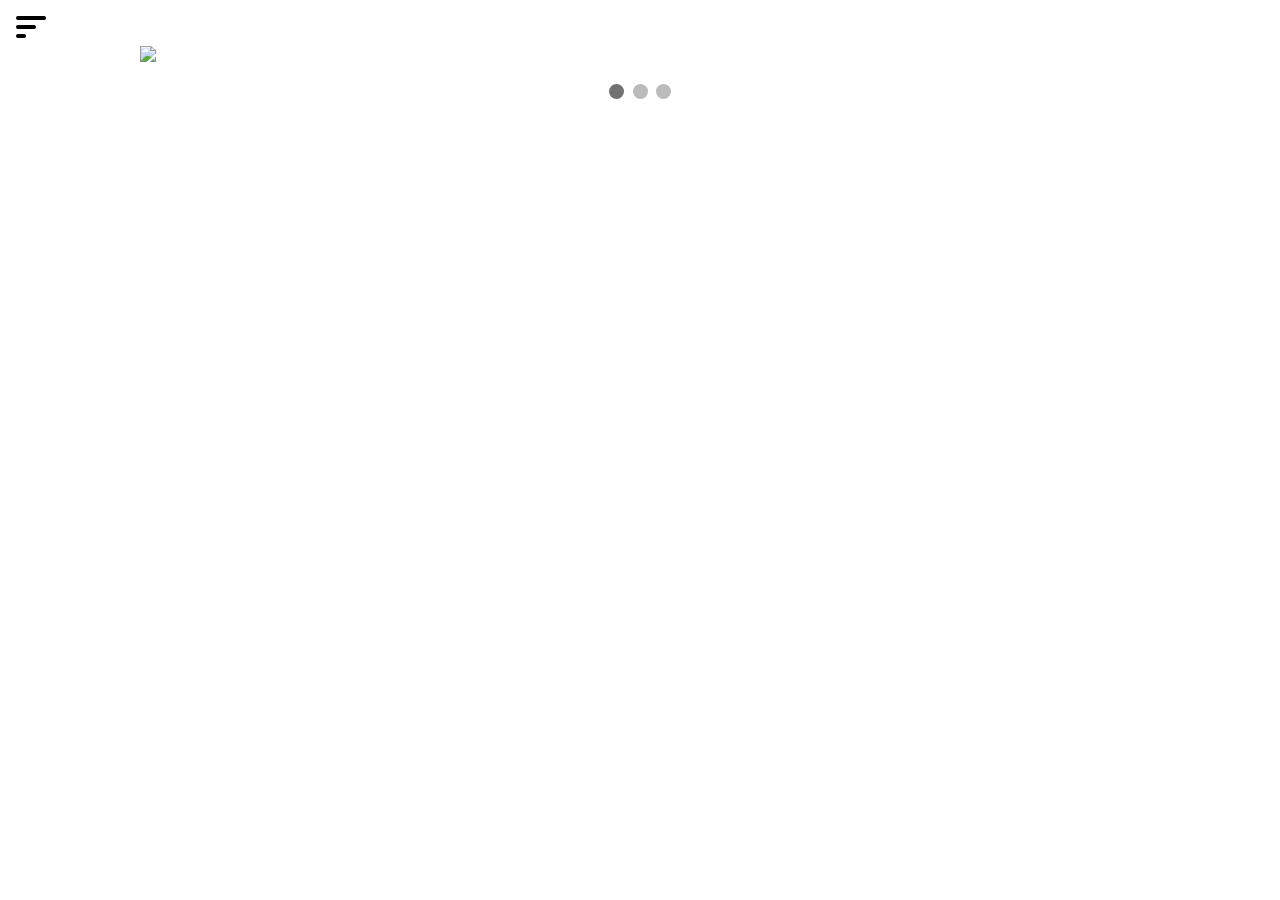
==== index.html @ acacbff3 "Added topnav_test.html and logo/icon svgs." ====
<!DOCTYPE html>
<html>
<head>
  <link rel="icon" href="MedComm_Icon.svg">
  <meta http-equiv='content-type' content='text/html;charset=utf-8' />
  <link rel="stylesheet" type="text/css" href="main.css">
  <style type='text/css'>
    </style>

  <title>
    Amador Valley HS Webmaster
</title>
</head>
<body>
  <div></div>
  <div class="wrapper" role="button" onclick="myFunction(this)">
<a href="#" class="nav">
  <div class="bar1"></div>
  <div class="bar2"></div>
  <div class="bar3"></div>
</a>
</div>
<div id="menubar" class="menubar">
  <a href="#">Home</a>
  <a href="#">CTE</a>
  <a href="#">Chapter</a>
  <a href="#">Contact</a>
</div>
<script>
function myFunction(x) {
  x.classList.toggle("change");
  var menubar = document.getElementById("menubar");
  if (menubar.style.display === "none" || menubar.style.display === "" ) {
    menubar.style.display = "block";
  } else {
    menubar.style.display = "none";

  }
  // document.getElementById("menubar").classList.toggle('showmenubar')
}
</script>
<script type="text/javascript">
function togglemenu(){
  document.getElementById(sidebar).classList.toggle('active')
}
</script>
<!--1-->
<div class="slideshow-container">
  <div class="mySlides fade">
    <img src="img1.jpg" style="width:100%">
    <div class="text">Coders of Amador</div>
  </div>
<!--2-->
  <div class="mySlides fade">
    <img src="img2.jpg" style="width:100%">
    <div class="text" style="color: black">Designers of Amador</div>
  </div>
  <!--3-->
  <div class="mySlides fade">
    <img src="img3.jpg" style="width:100%">
    <div class="text">Engineers of Amador</div>
  </div>
  <a class="prev" onclick="plusSlides(-1)">&#10094;</a>
  <a class="next" onclick="plusSlides(1)">&#10095;</a>
</div>
<br><div style="text-align:center">
  <span class="dot" onclick="currentSlide(1)"></span>
  <span class="dot" onclick="currentSlide(2)"></span>
  <span class="dot" onclick="currentSlide(3)"></span>
</div>
<script type="text/javascript">
var slideIndex = 1;
showSlides(slideIndex);
function plusSlides(n) {
showSlides(slideIndex += n);
}
function currentSlide(n) {
showSlides(slideIndex = n);
}
function showSlides(n) {
var i;
var slides = document.getElementsByClassName("mySlides");
var dots = document.getElementsByClassName("dot");
if (n > slides.length) {slideIndex = 1}
if (n < 1) {slideIndex = slides.length}
for (i = 0; i < slides.length; i++) {
    slides[i].style.display = "none";
}
for (i = 0; i < dots.length; i++) {
    dots[i].className = dots[i].className.replace(" active", "");
}
slides[slideIndex-1].style.display = "block";
dots[slideIndex-1].className += " active";
}
</script>
</body>
</html>
---- main.css ----
html {
    font-family: helvetica, serif;
    color: white;
}
html, body {
    margin: 0;
    width: 100%;
    background-image: url(Background_2.jpg);
    background-repeat: no-repeat;
    background-size: cover;
    background-position: center;
}

.wrapper {
    width: 100%;
    height: 30px;
    text-align: center;
    z-index: 3;
}
.nav div {
    height: 4px;
    background-color: black;
    margin: 5px 0;
    border-radius: 25px;
    transition: 0.3s;
}
.nav {
    width: 30px;
    display: block;
    margin: 1em 0 0 1em;
}
.bar1 {
    width: 30px;
}
.bar2 {
    width: 20px;
}
.bar3 {
    width: 10px;
}
.name {
  visibility: hidden;
  font-size: 10px;
  font-style: normal;
  font: helvetica;
  color: black;
  left: 2em;
  top: 1em;
}
.nav:hover div {
    width: 30px;
}

.menubar {
  display: none;
  position: absolute;
  left: 0px;
  top: 0px;
  z-index: -1;
}

#menubar a {
  padding: 8px 8px 8px 32px;
  text-decoration: none;
  font-size: 25px;
  color: #111111;
  transition: 0.3s;
  display: inherit;
}

.change .bar1 {
  -webkit-transform: translate(0px, 9px) rotate(-45deg);
  transform: translate(0px, 9px) rotate(-45deg);
}
.change .bar2 {opacity: 0;}
.change .bar3 {
  -webkit-transform: translate(0px, -9px) rotate(45deg);
  transform: translate(0x, -9px) rotate(45deg);
  width: 30px;
}

* {box-sizing:border-box}
.slideshow-container {
  max-width: 1000px;
  position: relative;
  margin: auto;
}
.mySlides {
  display: none;
}

.prev, .next {
  cursor: pointer;
  position: absolute;
  top: 50%;
  width: auto;
  margin-top: -22px;
  padding: 16px;
  color: white;
  font-weight: bold;
  font-size: 18px;
  transition: 0.6s ease;
  border-radius: 0 3px 3px 0;
  user-select: none;
}
.next {
  right: 0;
  border-radius: 3px 0 0 3px;
}

.prev:hover, .next:hover {
  background-color: rgba(0,0,0,0.8);
}
.text {
  font-family: sans-serif;
  font-size: 25px;
  padding: 8px 12px;
  position: absolute;
  bottom: 8px;
  width: 100%;
  text-align: center;
}
.dot {
  cursor: pointer;
  height: 15px;
  width: 15px;
  margin: 0 2px;
  background-color: #bbb;
  border-radius: 50%;
  display: inline-block;
  transition: 0.6s ease;
}
.active, .dot:hover {
  background-color: #717171;
}
.fade {
  -webkit-animation-name: fade;
  -webkit-animation-duration: 1.5s;
  animation-name: fade;
  animation-duration: 1.5s;
}
@-webkit-keyframes fade {
  from {opacity: .4}
  to {opacity: 1}
}
@keyframes fade {
  from {opacity: .4}
  to {opacity: 1}
}
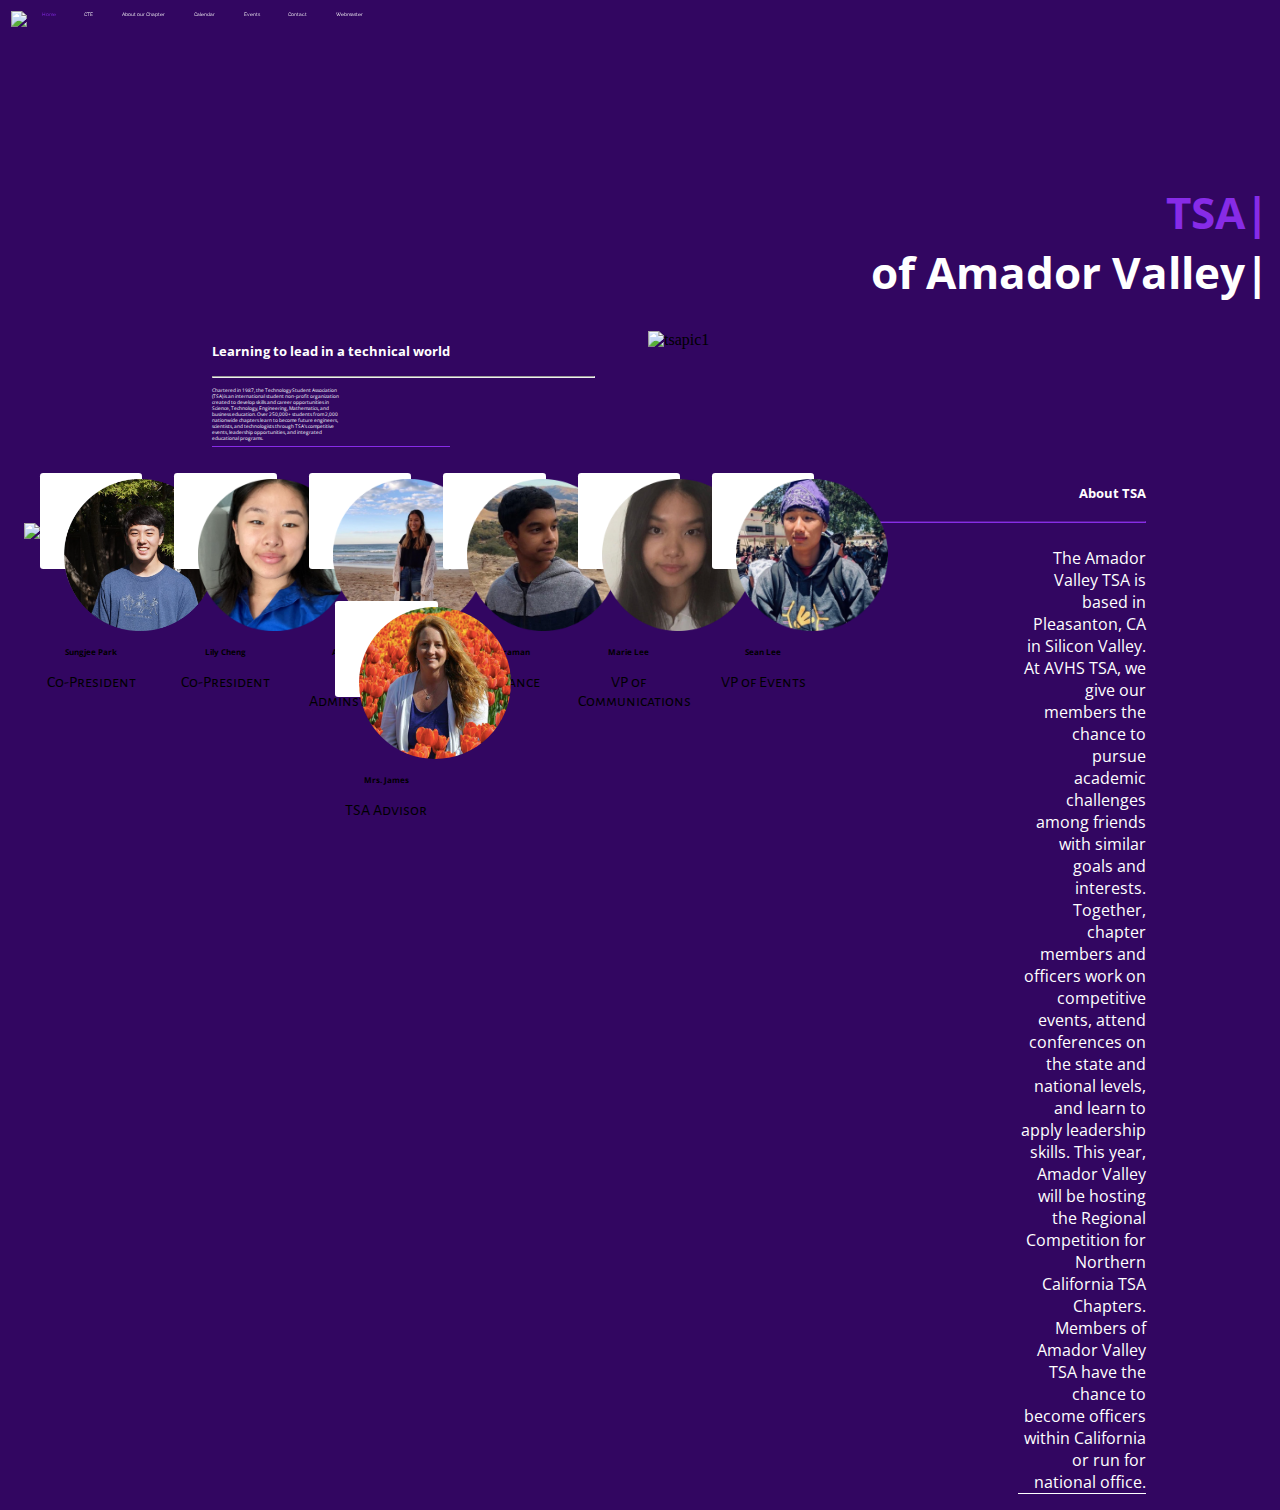
==== commit 5b813e9e: "fixing dumpster fire" ====
--- a/index.html
+++ b/index.html
@@ -1,97 +1,195 @@
 <!DOCTYPE html>
 <html>
+
 <head>
-  <link rel="icon" href="MedComm_Icon.svg">
-  <meta http-equiv='content-type' content='text/html;charset=utf-8' />
-  <link rel="stylesheet" type="text/css" href="main.css">
-  <style type='text/css'>
-    </style>
-
-  <title>
-    Amador Valley HS Webmaster
-</title>
+  <script src="https://cdn.rawgit.com/michalsnik/aos/2.1.1/dist/aos.js"></script>
+  <link href="https://cdn.rawgit.com/michalsnik/aos/2.1.1/dist/aos.css" rel="stylesheet">
+  <link rel="icon" href="logo1.png">
+  <link rel="stylesheet" href="main1.css">
+  <link rel="preconnect" href="https://fonts.gstatic.com">
+  <link href="https://fonts.googleapis.com/css2?family=Alegreya+Sans+SC:wght@300&display=swap" rel="stylesheet">
+  <link href="https://fonts.googleapis.com/css2?family=Playfair+Display:wght@400;800&display=swap" rel="stylesheet">
+  <link href="https://fonts.googleapis.com/css2?family=Open+Sans:wght@700&display=swap" rel="stylesheet">
+  <link href="https://fonts.googleapis.com/css2?family=Raleway:wght@600&display=swap" rel="stylesheet">
+  <title>Amador Valley TSA - Home</title>
 </head>
 <body>
-  <div></div>
-  <div class="wrapper" role="button" onclick="myFunction(this)">
-<a href="#" class="nav">
-  <div class="bar1"></div>
-  <div class="bar2"></div>
-  <div class="bar3"></div>
-</a>
-</div>
-<div id="menubar" class="menubar">
-  <a href="#">Home</a>
-  <a href="#">CTE</a>
-  <a href="#">Chapter</a>
-  <a href="#">Contact</a>
-</div>
-<script>
-function myFunction(x) {
-  x.classList.toggle("change");
-  var menubar = document.getElementById("menubar");
-  if (menubar.style.display === "none" || menubar.style.display === "" ) {
-    menubar.style.display = "block";
-  } else {
-    menubar.style.display = "none";
+  <div id="topnav">
+    <div id="hamburger" class="nav" role="button" onclick="myFunction(this)">
+      <div id="bar1" class="bar1"></div>
+      <div id="bar2" class="bar2"></div>
+      <div id="bar3" class="bar3"></div>
+    </div>
+    <div data-aos="fade-up" id="horizontal_menu">
+      <a id="logo" class="homelogo" href="index.html">
+        <img id="pic" src="logo1.png" height="22px">
+      </a>
+      <a id="box" class="box" href="index.html">Home</a>
+      <a id="box1" class="box" href="cte.html">CTE</a>
+      <a id="box2" class="box" href="about.html">About our Chapter</a>
+      <a id="box3" class="box" href="calendar.html">Calendar</a>
+      <a id="box4" class="box" href="events.html">Events</a>
+      <a id="box5" class="box" href="contact.html">Contact</a>
+      <a id="box6" class="box" href="medcomm.html">Webmaster</a>
 
+    </div>
+    <br>
+    <div data-aos="fade-up" id="vertical_menu" class="menu_items">
+      <a class="list" href="index.html">Home</a>
+      <a class="list" href="cte.html">CTE</a>
+      <a class="list" href="about.html">About our Chapter</a>
+      <a class="list" href="calendar.html">Calendar</a>
+      <a class="list" href="events.html">Events</a>
+      <a class="list" href="contact.html">Contact</a>
+      <a class="list" href="medcomm.html">Webmaster</a>
+    </div>
+  </div>
+  <div data-aos="fade-right" class="textbody">
+    <h1 class="heading"> <span id="tsa" class="tsa">TSA|</span><span id="arch" class="tsa"> Architects</span></br> of Amador
+      Valley|</h1>  </div>
+
+  <div data-aos="fade-left" data-aos-duration="1000" data-aos-offset="440" class="img1">
+    <img id="img1" src="tsapic1.jpg" alt="tsapic1">
+  </div>
+  <div data-aos="fade-right" data-aos-duration="700" data-aos-offset="440" class="intro">
+    <h2 id="h1">Learning to lead in a technical world</h2>
+    <hr style="width: 160%; float: left">
+    <p id="p1">Chartered in 1987, the Technology Student Association (TSA) is an international student non-profit organization
+      created to develop skills and career opportunities in Science, Technology, Engineering, Mathematics, and business
+      education. Over 250,000+ students from 2,000 nationwide chapters learn to become future engineers, scientists, and
+      technologists through TSA's competitive events, leadership opportunities, and integrated educational programs.
+    </p>
+  </div>
+  <div class="wrapper2">
+    <div class="img2">
+      <img data-aos="fade-down" data-aos-offset="800" data-aos-duration="1000" id="img2" src="tsapic2.jpg" alt="tsapic2">
+    </div>
+    <div data-aos="fade-left" data-aos-duration="1500" data-aos-offset="440" class="text2">
+      <h2 id="h2">About TSA</h2>
+      <hr>
+      <p id="p2">The Amador Valley TSA is based in Pleasanton, CA in Silicon Valley. At AVHS TSA, we give our members the
+        chance to pursue academic challenges among friends with similar goals and interests. Together, chapter members and
+        officers work on competitive events, attend conferences on the state and national levels, and learn to apply
+        leadership skills. This year, Amador Valley will be hosting the Regional Competition for Northern California
+        TSA Chapters. Members of Amador Valley TSA have the chance to become officers within California or run for
+        national office.</p>
+    </div>
+  </div>
+  <div data-aos="fade-down" data-aos-offset="340" class="officers">
+    <div data-aos="fade-right" data-aos-offset="340" class="profile1">
+      <img src="copres1.png" alt="copresident: sungjee park" height="152px">
+      <h4>Sungjee Park</h4>
+      <p>Co-President</p>
+    </div>
+    <div data-aos="fade-up" data-aos-offset="340" class="profile1">
+      <img src="copres2.png" alt="copresident: lily cheng" height="152px">
+      <h4>Lily Cheng</h4>
+      <p>Co-President</p>
+    </div>
+    <div data-aos="fade-left" data-aos-offset="340" style="padding: " class="profile1">
+      <img src="vpadmin.png" alt="vp of admin: anjali ramesh" height="152px">
+      <h4>Anjali Ramesh</h4>
+      <p>VP of Adminstration</p>
+    </div>
+    <div data-aos="fade-right" data-aos-offset="340" style="padding: " class="profile1" id="vpfinance">
+      <img src="vpfinance.png" alt="vp of admin: anjali ramesh" height="152px">
+      <h4>Pranav Subraman</h4>
+      <p>VP of Finance</p>
+    </div>
+    <div data-aos="fade-down" data-aos-offset="340" style="padding: " class="profile1" id="vpfinance">
+      <img src="vpcomm.png" alt="vp of admin: anjali ramesh" height="152px">
+      <h4>Marie Lee</h4>
+      <p>VP of Communications</p>
+    </div>
+    <div data-aos="fade-left" data-aos-offset="340" style="padding: " class="profile1" id="vpfinance">
+      <img src="vpevents.png" alt="vp of admin: anjali ramesh" height="152px">
+      <h4>Sean Lee</h4>
+      <p>VP of Events</p>
+    </div>
+    <div data-aos="fade-up" data-aos-offset="340" style="margin-left: 36%; margin-right: 25%" class="profile1" id="vpfinance">
+      <img src="james.png" alt="vp of admin: anjali ramesh" height="152px" style="border-radius: 50%; width">
+      <h4>Mrs. James</h4>
+      <p>TSA Advisor</p>
+    </div>
+
+  </div>
+</body>
+<!--JS-->
+<script id="javascript">
+  AOS.init()
+  window.onbeforeunload = function() {
+    window.scrollTo(0, 0)
+  };
+  var currentYScrollPosition = 0;
+  window.onscroll = function() {
+    scrollFunction2()
   }
-  // document.getElementById("menubar").classList.toggle('showmenubar')
-}
+
+  function myFunction(x) {
+    x.classList.toggle("change");
+    var topnav = document.getElementById("topnav")
+    if (topnav.style.height == "60px") {
+      topnav.style.height = "395px";
+    } else {
+      topnav.style.height = "60px";
+
+    }
+  }
+
+  window.onscroll = function() {
+    scrollFunction()
+  };
+  document.body.style.background = "#320661"
+
+  function scrollFunction() {
+    currentYScrollPosition = document.body.scrollTop;
+    if (currentYScrollPosition == 0) {
+      currentYScrollPosition = document.documentElement.scrollTop;
+    }
+    if (document.body.scrollTop > 500 || document.documentElement.scrollTop > 500) {
+      document.body.style.background = 'black';
+      document.body.style.opacity = '1';
+      document.getElementById('bar1').style.backgroundColor = 'White'
+      document.getElementById('bar2').style.backgroundColor = 'White'
+      document.getElementById('bar3').style.backgroundColor = 'White'
+    } else if (document.body.scrollTop > 150 || document.documentElement.scrollTop > 150 || window.innerWidth < 1200) {
+      document.getElementById("topnav").style.width = "160px";
+      document.getElementById("hamburger").style.marginLeft = "15px";
+      document.getElementById("topnav").style.margin = "20px 0px";
+      document.getElementById("horizontal_menu").style.display = "none";
+
+    } else {
+      document.getElementById("topnav").style.width = "100%";
+      document.getElementById("hamburger").style.marginLeft = "-100px";
+      document.getElementById("topnav").style.height = "60px";
+      document.getElementById("topnav").style.margin = "20px 10px";
+      document.getElementById("horizontal_menu").style.display = "block";
+      document.body.style.background = "#320661"
+    }
+  }
+
+  window.onload = function() {
+    windowCollapse()
+  };
+  window.onresize = function() {
+    windowCollapse()
+  };
+
+  function windowCollapse() {
+    if (window.innerWidth < 1200 || currentYScrollPosition > 150) {
+      document.getElementById("topnav").style.width = "190px";
+      document.getElementById("hamburger").style.marginLeft = "15px";
+      document.getElementById("topnav").style.margin = "20px 0px";
+      document.getElementById("horizontal_menu").style.display = "none";
+    } else {
+      document.getElementById("topnav").style.width = "100%";
+      document.getElementById("hamburger").style.marginLeft = "-100px"
+      document.getElementById("topnav").style.height = "60px";
+      document.getElementById("topnav").style.margin = "20px 10px";
+      document.getElementById("horizontal_menu").style.display = "block";
+
+    }
+  }
 </script>
-<script type="text/javascript">
-function togglemenu(){
-  document.getElementById(sidebar).classList.toggle('active')
-}
-</script>
-<!--1-->
-<div class="slideshow-container">
-  <div class="mySlides fade">
-    <img src="img1.jpg" style="width:100%">
-    <div class="text">Coders of Amador</div>
-  </div>
-<!--2-->
-  <div class="mySlides fade">
-    <img src="img2.jpg" style="width:100%">
-    <div class="text" style="color: black">Designers of Amador</div>
-  </div>
-  <!--3-->
-  <div class="mySlides fade">
-    <img src="img3.jpg" style="width:100%">
-    <div class="text">Engineers of Amador</div>
-  </div>
-  <a class="prev" onclick="plusSlides(-1)">&#10094;</a>
-  <a class="next" onclick="plusSlides(1)">&#10095;</a>
-</div>
-<br><div style="text-align:center">
-  <span class="dot" onclick="currentSlide(1)"></span>
-  <span class="dot" onclick="currentSlide(2)"></span>
-  <span class="dot" onclick="currentSlide(3)"></span>
-</div>
-<script type="text/javascript">
-var slideIndex = 1;
-showSlides(slideIndex);
-function plusSlides(n) {
-showSlides(slideIndex += n);
-}
-function currentSlide(n) {
-showSlides(slideIndex = n);
-}
-function showSlides(n) {
-var i;
-var slides = document.getElementsByClassName("mySlides");
-var dots = document.getElementsByClassName("dot");
-if (n > slides.length) {slideIndex = 1}
-if (n < 1) {slideIndex = slides.length}
-for (i = 0; i < slides.length; i++) {
-    slides[i].style.display = "none";
-}
-for (i = 0; i < dots.length; i++) {
-    dots[i].className = dots[i].className.replace(" active", "");
-}
-slides[slideIndex-1].style.display = "block";
-dots[slideIndex-1].className += " active";
-}
-</script>
-</body>
+
 </html>
--- a/main1.css
+++ b/main1.css
@@ -0,0 +1,277 @@
+body {
+  background-color: #320661;
+  opacity: 1;
+  z-index: -3;
+  overflow-x: hidden;
+  transition: 1s;
+}
+html {
+  scroll-behavior: smooth;
+}
+
+#topnav {
+  display: block;
+  height: 1.2rem;
+  overflow: hidden;
+  transition: 0.15s;
+  width: 100%;
+  position: fixed;
+  transition: .3s;
+  margin: 0.2rem 0.2rem;
+  background: rgba(0, 0, 0, 0);
+  z-index: 1;
+}
+
+.nav, .homelogo {
+  float: left;
+  z-index: 1
+}
+
+#pic {
+  transition: .3s;
+}
+
+#pic:hover {
+  height: 0.7rem;
+  margin: auto;
+}
+
+.nav div {
+  height: 0.08rem;
+  background-color: #872BE7;
+  margin: 0.1rem 0;
+  border-radius: 0.5rem;
+  transition: 0.3s;
+}
+
+.box {
+  display: block;
+}
+
+.nav {
+  float: left;
+  width: 0.6rem;
+  height: auto;
+  margin-left: -2rem;
+  transition: .6s;
+}
+
+.bar1 {
+  width: 0.6rem;
+}
+
+.bar2 {
+  width: 0.4rem;
+}
+
+.bar3 {
+  width: 0.2rem;
+}
+
+.nav:hover div {
+  width: 0.64rem;
+}
+
+.nav:hover {
+  cursor: pointer;
+}
+
+/*Button END*/
+.menu_items {
+  padding-top: 1rem;
+}
+
+.list {
+  padding: 0px 0px 0.24rem 0.24rem;
+  text-decoration: none;
+  font-size: 0.5rem;
+  color: #999999;
+  display: block;
+  font-family: 'Raleway';
+  border-radius: 0.3rem;
+  z-index: 3;
+  transition: .3s;
+}
+
+.list:hover {
+  color: #872BE7;
+}
+
+.change .bar1 {
+  -webkit-transform: translate(0px, 0.18rem) rotate(-135deg);
+  transform: translate(0px, 0.18rem) rotate(-135deg);
+}
+
+.change .bar2 {
+  opacity: 0;
+}
+
+.change .bar3 {
+  -webkit-transform: translate(0px, -0.18rem) rotate(135deg);
+  transform: translate(0x, -0.18rem) rotate(135deg);
+  width: 0.6rem;
+}
+.box {
+  border-top-color: black;
+  border-top-width: 0.4rem;
+  display: block;
+  float: left;
+  text-decoration: none;
+  padding-left: 0.9rem;
+  padding-right: 0.9rem;
+  font-family: 'Raleway';
+  font-size: 0.3rem;
+  color: #FFFFFF;
+  transition: .3s;
+}
+
+.box:hover {
+  color: #872BE7;
+}
+
+#box6 {
+  font-weight: 1200;
+}
+
+#box6:hover {
+  font-size: 0.32rem;
+}
+
+.textbody {
+  padding-top: 9rem;
+  margin-right: 0.2rem;
+  color: white;
+  font-family: 'open sans';
+  font-size: 1.38rem;
+  text-align: right;
+}
+
+.tsa {
+  color: #872BE7;
+}
+
+#arch {
+  display: none;
+}
+
+.intro {
+  float: right;
+  font-size: 0.56rem;
+  color: white;
+  font-family: 'Open Sans', sans-serif;
+  z-index: 2;
+  margin-left: 5%;
+  margin-right: 65%;
+  border-bottom-color: #872BE7;
+  border-bottom-style: solid;
+  border-bottom-width: 0.08rem;
+}
+
+.intro p {
+  float: left;
+  font-family: 'Open Sans';
+  font-size: 0.3rem;
+  width: 8rem;
+}
+
+#box {
+  color: #872BE7;
+}
+
+#box:hover {
+  color: #872BE7;
+  background-color: rgba(0, 0, 0, 0);
+}
+
+.img1 img {
+  position: absolute;
+  padding-left: 50%;
+  width: 45%;
+  transition: .3s;
+  z-index: -2;
+}
+
+.text2 {
+  float: right;
+  padding-top: 1.6rem;
+  padding-right: 10%
+}
+
+.text2 h2 {
+  color: white;
+  font-size: 0.84rem;
+  font-family: 'Open Sans';
+  z-index: 2;
+  text-align: right;
+}
+
+.text2 hr {
+  float: right;
+  width: 230%;
+  height: 0.04rem;
+  background-color: #872BE7;
+  border-color: #872BE7
+}
+
+.text2 p {
+  float: right;
+  color: white;
+  width: 8rem;
+  font-family: 'Open Sans';
+  text-align: right;
+  border-bottom-color: white;
+  border-bottom-style: solid;
+  border-bottom-width: 1px;
+}
+
+.img2 img {
+  width: 11.88rem;
+  height: 7.7rem;
+  padding-left: 1rem;
+  padding-top: 12rem;
+  z-index: -2;
+  float: left;
+  position: absolute;
+  transition: .3s;
+}
+
+.officers {
+  display: block;
+  float: left;
+  overflow: none
+}
+
+.profile1 {
+  width: 6.4rem;
+  border-radius: 0.2rem;
+  height: 6rem;
+  margin-top: 1.6rem;
+  margin-bottom: 0.4rem;
+  margin-left: 2rem;
+  float: left;
+  background-color: white;
+  position: relative;
+  text-align: center;
+  display: inline-block;
+}
+
+.profile1 img {
+  text-align: center;
+  margin: 0.4rem 1.5rem 0px 1.5rem;
+}
+
+.profile1 h4 {
+  font-family: 'Open Sans';
+  font-size: 0.5rem;
+  margin-bottom: 0px;
+}
+
+.profile1 p {
+  font-family: 'Alegreya Sans SC'
+}
+.buttons {
+  background-color: #872BE7;
+  width: 4rem;
+  height:0.4rem;
+  float: right;
+}
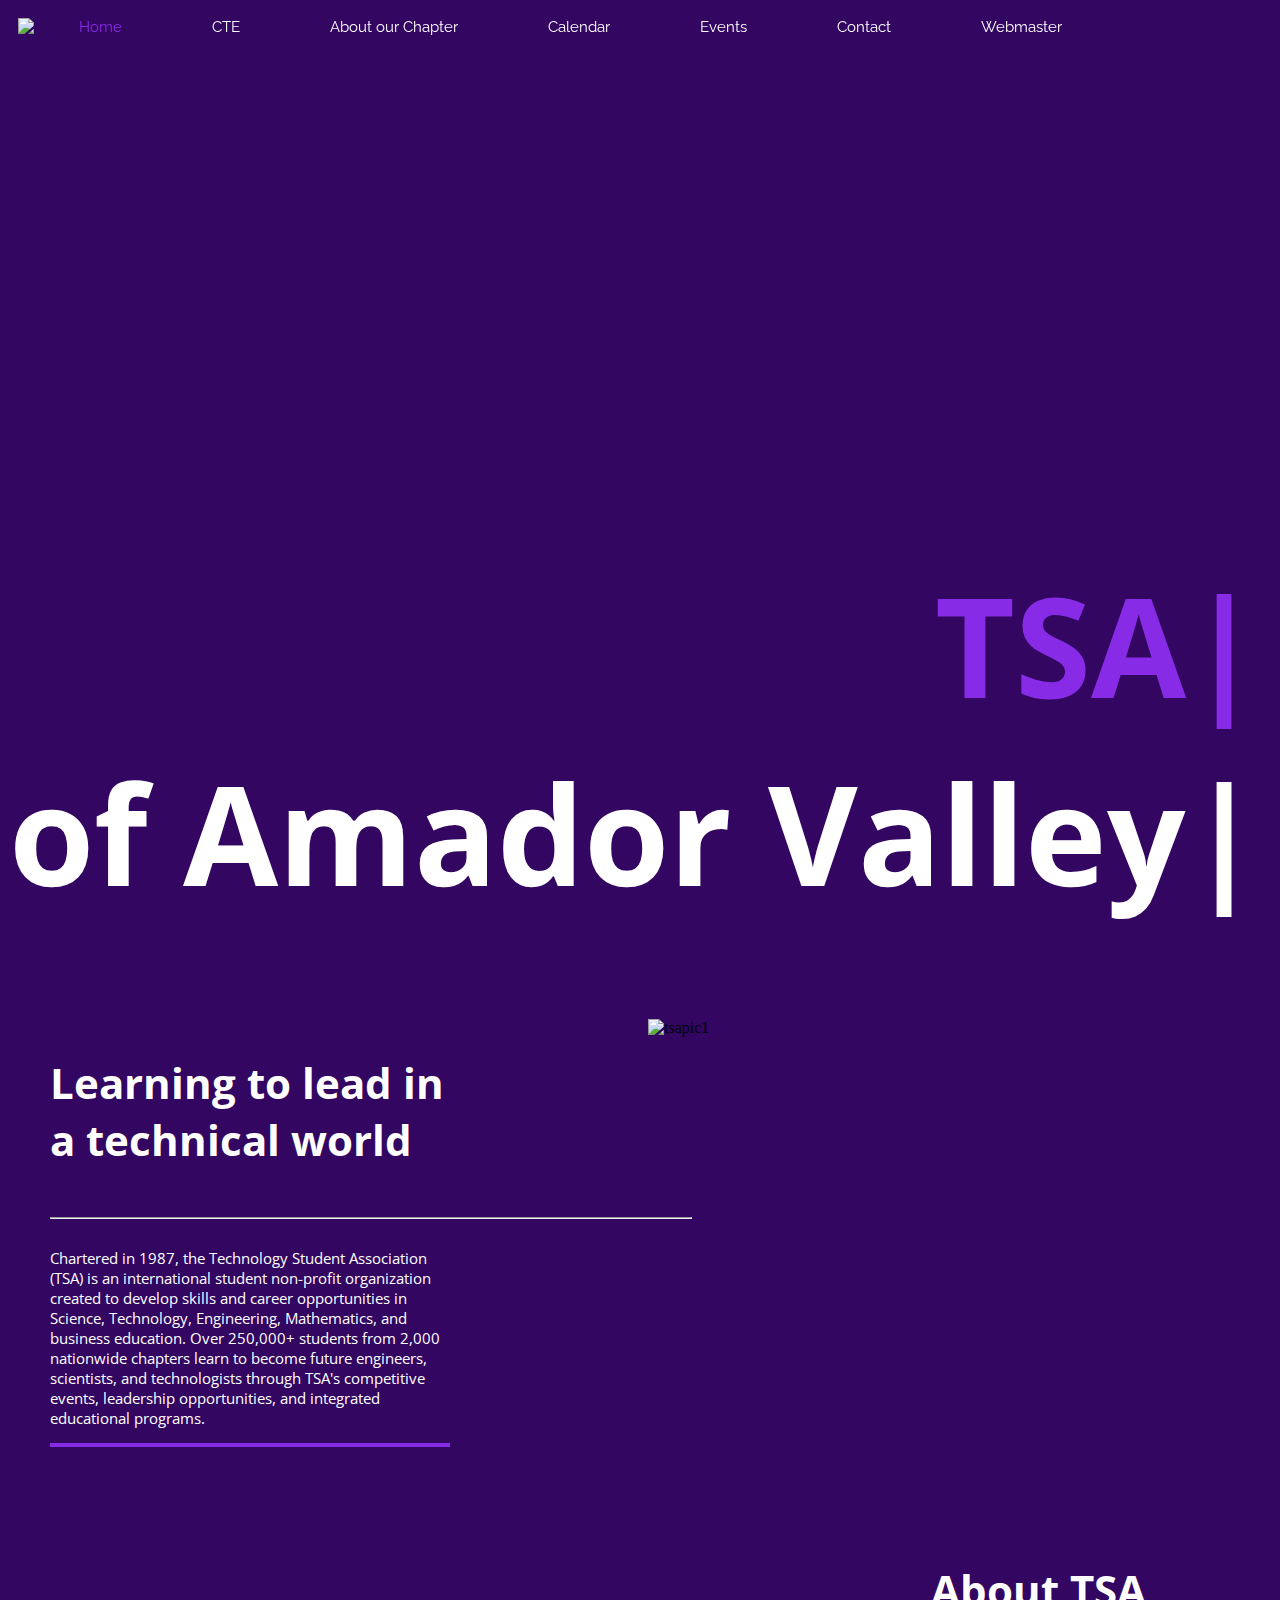
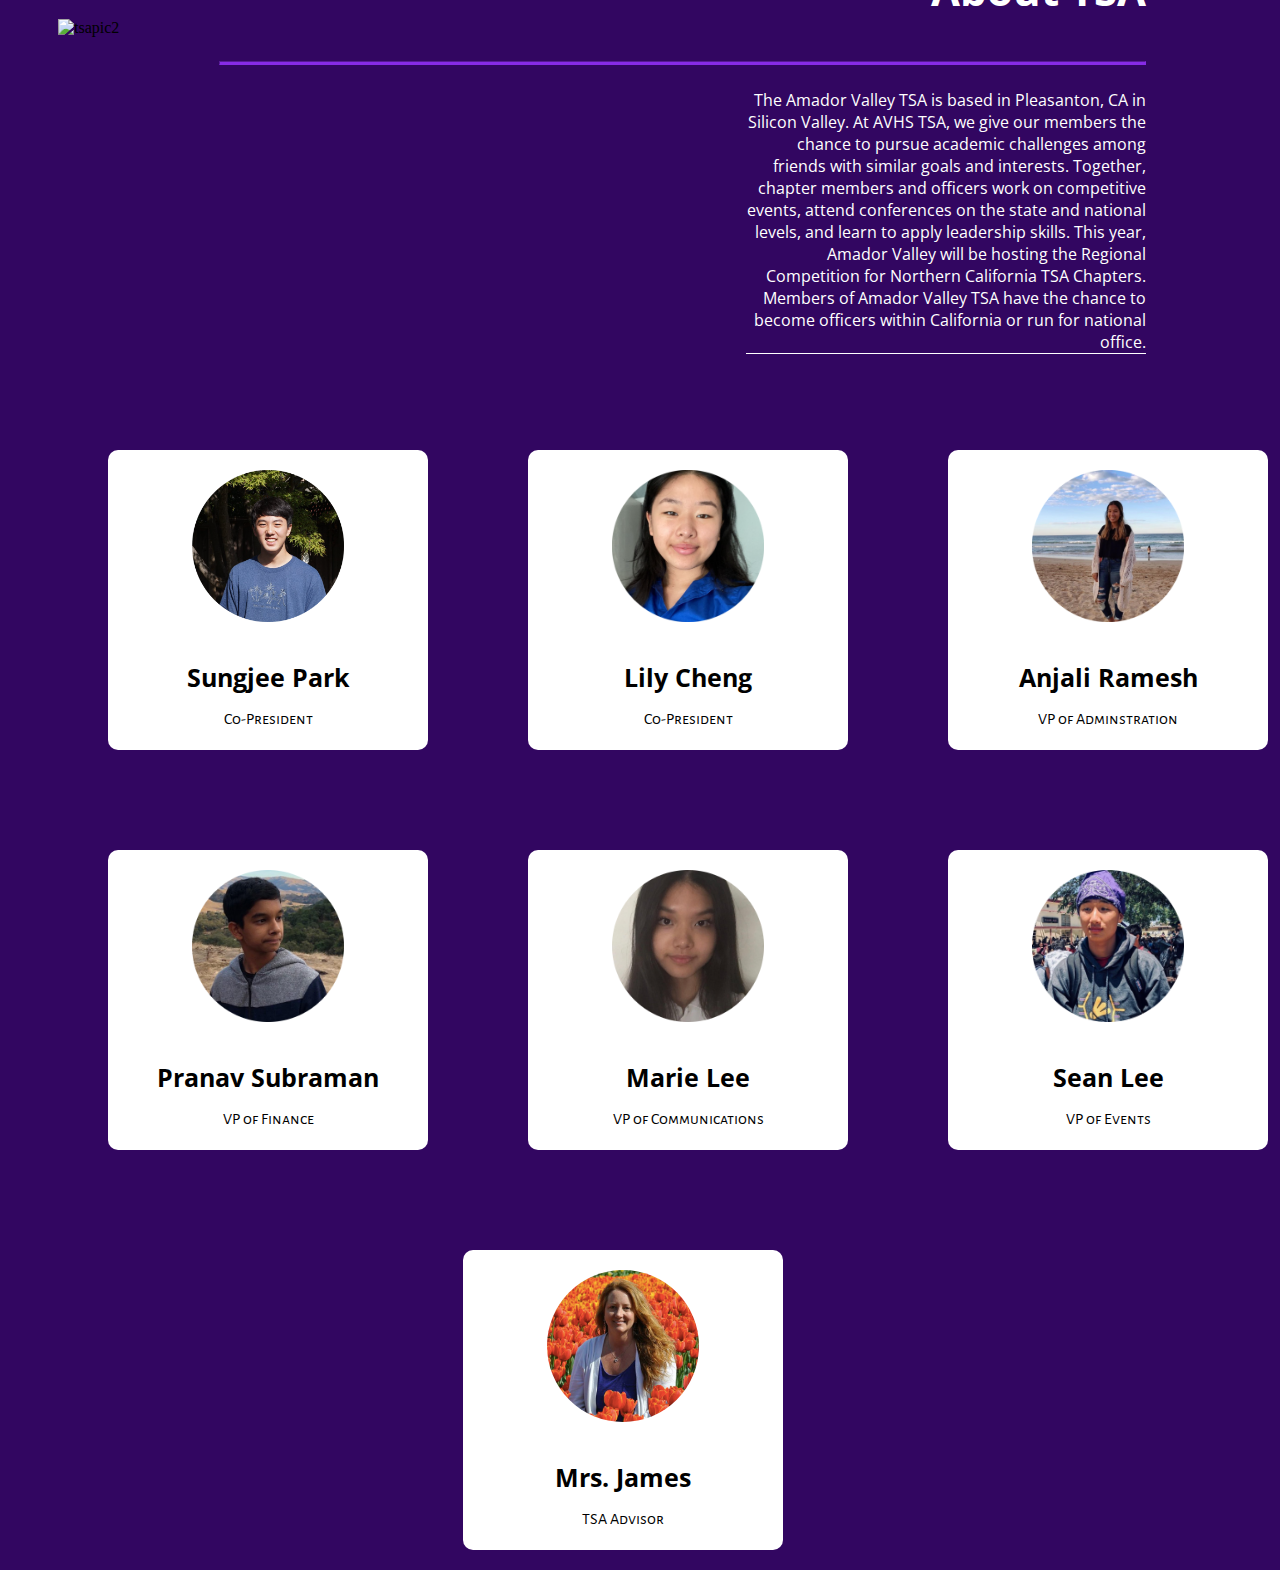
==== commit ab1bf35e: "s" ====
--- a/index.html
+++ b/index.html
@@ -20,6 +20,7 @@
       <div id="bar2" class="bar2"></div>
       <div id="bar3" class="bar3"></div>
     </div>
+    
     <div data-aos="fade-up" id="horizontal_menu">
       <a id="logo" class="homelogo" href="index.html">
         <img id="pic" src="logo1.png" height="22px">
--- a/main1.css
+++ b/main1.css
@@ -11,13 +11,13 @@
 
 #topnav {
   display: block;
-  height: 1.2rem;
+  height: 60px;
   overflow: hidden;
   transition: 0.15s;
   width: 100%;
   position: fixed;
   transition: .3s;
-  margin: 0.2rem 0.2rem;
+  margin: 10px 10px;
   background: rgba(0, 0, 0, 0);
   z-index: 1;
 }
@@ -27,20 +27,21 @@
   z-index: 1
 }
 
+
 #pic {
   transition: .3s;
 }
 
 #pic:hover {
-  height: 0.7rem;
+  height: 35px;
   margin: auto;
 }
 
 .nav div {
-  height: 0.08rem;
+  height: 4px;
   background-color: #872BE7;
-  margin: 0.1rem 0;
-  border-radius: 0.5rem;
+  margin: 5px 0;
+  border-radius: 25px;
   transition: 0.3s;
 }
 
@@ -50,26 +51,26 @@
 
 .nav {
   float: left;
-  width: 0.6rem;
+  width: 30px;
   height: auto;
-  margin-left: -2rem;
+  margin-left: -100px;
   transition: .6s;
 }
 
 .bar1 {
-  width: 0.6rem;
+  width: 30px;
 }
 
 .bar2 {
-  width: 0.4rem;
+  width: 20px;
 }
 
 .bar3 {
-  width: 0.2rem;
+  width: 10px;
 }
 
 .nav:hover div {
-  width: 0.64rem;
+  width: 32px;
 }
 
 .nav:hover {
@@ -78,17 +79,17 @@
 
 /*Button END*/
 .menu_items {
-  padding-top: 1rem;
+  padding-top: 50px;
 }
 
 .list {
-  padding: 0px 0px 0.24rem 0.24rem;
+  padding: 0px 0px 12px 12px;
   text-decoration: none;
-  font-size: 0.5rem;
+  font-size: 25px;
   color: #999999;
   display: block;
   font-family: 'Raleway';
-  border-radius: 0.3rem;
+  border-radius: 15px;
   z-index: 3;
   transition: .3s;
 }
@@ -98,8 +99,8 @@
 }
 
 .change .bar1 {
-  -webkit-transform: translate(0px, 0.18rem) rotate(-135deg);
-  transform: translate(0px, 0.18rem) rotate(-135deg);
+  -webkit-transform: translate(0px, 9px) rotate(-135deg);
+  transform: translate(0px, 9px) rotate(-135deg);
 }
 
 .change .bar2 {
@@ -107,20 +108,20 @@
 }
 
 .change .bar3 {
-  -webkit-transform: translate(0px, -0.18rem) rotate(135deg);
-  transform: translate(0x, -0.18rem) rotate(135deg);
-  width: 0.6rem;
+  -webkit-transform: translate(0px, -9px) rotate(135deg);
+  transform: translate(0x, -9px) rotate(135deg);
+  width: 30px;
 }
 .box {
   border-top-color: black;
-  border-top-width: 0.4rem;
+  border-top-width: 20px;
   display: block;
   float: left;
   text-decoration: none;
-  padding-left: 0.9rem;
-  padding-right: 0.9rem;
+  padding-left: 45px;
+  padding-right: 45px;
   font-family: 'Raleway';
-  font-size: 0.3rem;
+  font-size: 15px;
   color: #FFFFFF;
   transition: .3s;
 }
@@ -134,15 +135,15 @@
 }
 
 #box6:hover {
-  font-size: 0.32rem;
+  font-size: 16px;
 }
 
 .textbody {
-  padding-top: 9rem;
-  margin-right: 0.2rem;
+  padding-top: 450px;
+  margin-right: 10px;
   color: white;
   font-family: 'open sans';
-  font-size: 1.38rem;
+  font-size: 69px;
   text-align: right;
 }
 
@@ -156,7 +157,7 @@
 
 .intro {
   float: right;
-  font-size: 0.56rem;
+  font-size: 28px;
   color: white;
   font-family: 'Open Sans', sans-serif;
   z-index: 2;
@@ -164,14 +165,14 @@
   margin-right: 65%;
   border-bottom-color: #872BE7;
   border-bottom-style: solid;
-  border-bottom-width: 0.08rem;
+  border-bottom-width: 4px;
 }
 
 .intro p {
   float: left;
   font-family: 'Open Sans';
-  font-size: 0.3rem;
-  width: 8rem;
+  font-size: 15px;
+  width: 400px;
 }
 
 #box {
@@ -193,13 +194,13 @@
 
 .text2 {
   float: right;
-  padding-top: 1.6rem;
+  padding-top: 80px;
   padding-right: 10%
 }
 
 .text2 h2 {
   color: white;
-  font-size: 0.84rem;
+  font-size: 42px;
   font-family: 'Open Sans';
   z-index: 2;
   text-align: right;
@@ -208,7 +209,7 @@
 .text2 hr {
   float: right;
   width: 230%;
-  height: 0.04rem;
+  height: 2px;
   background-color: #872BE7;
   border-color: #872BE7
 }
@@ -216,7 +217,7 @@
 .text2 p {
   float: right;
   color: white;
-  width: 8rem;
+  width: 400px;
   font-family: 'Open Sans';
   text-align: right;
   border-bottom-color: white;
@@ -225,10 +226,10 @@
 }
 
 .img2 img {
-  width: 11.88rem;
-  height: 7.7rem;
-  padding-left: 1rem;
-  padding-top: 12rem;
+  width: 594px;
+  height: 385px;
+  padding-left: 50px;
+  padding-top: 600px;
   z-index: -2;
   float: left;
   position: absolute;
@@ -238,16 +239,16 @@
 .officers {
   display: block;
   float: left;
-  overflow: none
+  overflow-x: scroll;
 }
 
 .profile1 {
-  width: 6.4rem;
-  border-radius: 0.2rem;
-  height: 6rem;
-  margin-top: 1.6rem;
-  margin-bottom: 0.4rem;
-  margin-left: 2rem;
+  width: 320px;
+  border-radius: 10px;
+  height: 300px;
+  margin-top: 80px;
+  margin-bottom: 20px;
+  margin-left: 100px;
   float: left;
   background-color: white;
   position: relative;
@@ -257,12 +258,12 @@
 
 .profile1 img {
   text-align: center;
-  margin: 0.4rem 1.5rem 0px 1.5rem;
+  margin: 20px 75px 0px 75px;
 }
 
 .profile1 h4 {
   font-family: 'Open Sans';
-  font-size: 0.5rem;
+  font-size: 25px;
   margin-bottom: 0px;
 }
 
@@ -271,7 +272,7 @@
 }
 .buttons {
   background-color: #872BE7;
-  width: 4rem;
-  height:0.4rem;
-  float: right;
-}
+  width: 200px;
+  height:20px;
+  float: right;
+}
